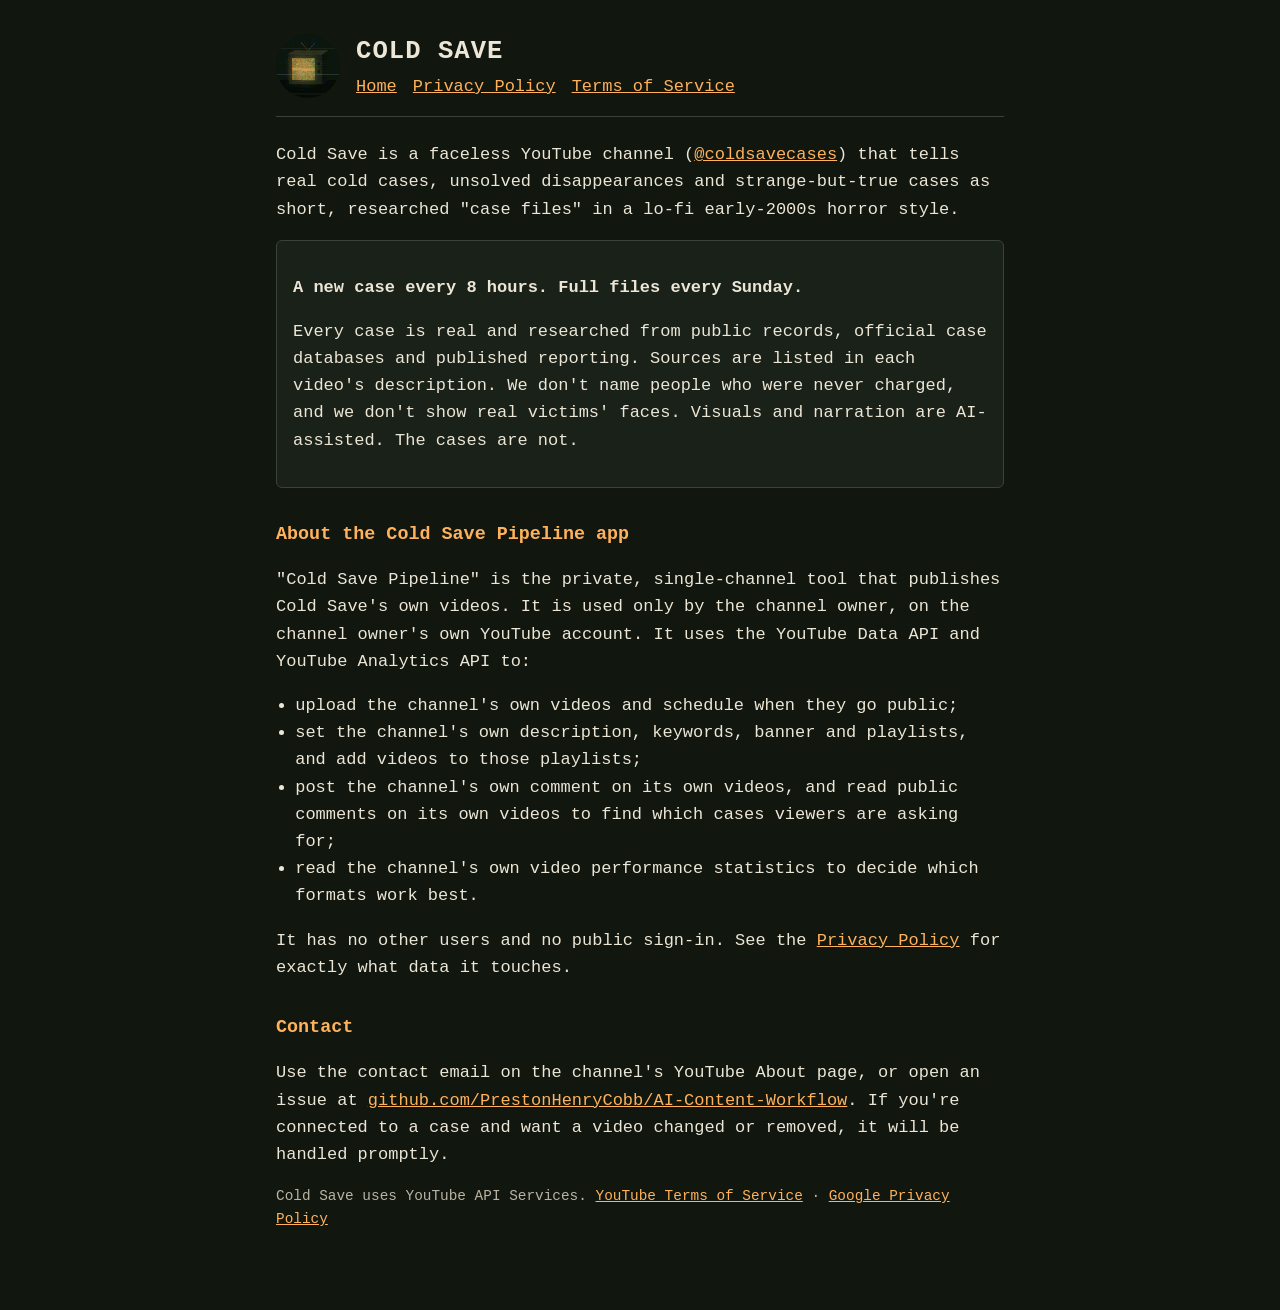
==== site/index.html @ 2d71e060 "Handle @coldsavecases; public home/privacy/terms pages; 30-day API data pruning - brand/identity.yam" ====
<!doctype html><html lang="en"><head><meta charset="utf-8"><meta name="viewport" content="width=device-width,initial-scale=1"><link rel="stylesheet" href="style.css"><title>Cold Save</title><meta name="description" content="Cold Save: real cold cases and unsolved mysteries, told as case files recovered from an unmarked disc."></head><body><main>
<header><img src="logo.png" alt="Cold Save logo"><div><h1>COLD SAVE</h1><nav><a href="./">Home</a><a href="privacy.html">Privacy Policy</a><a href="terms.html">Terms of Service</a></nav></div></header>
<p>Cold Save is a faceless YouTube channel (<a href="https://www.youtube.com/@coldsavecases">@coldsavecases</a>) that tells real cold cases, unsolved disappearances and strange-but-true cases as short, researched "case files" in a lo-fi early-2000s horror style.</p>
<div class="card">
<p><strong>A new case every 8 hours. Full files every Sunday.</strong></p>
<p>Every case is real and researched from public records, official case databases and published reporting. Sources are listed in each video's description. We don't name people who were never charged, and we don't show real victims' faces. Visuals and narration are AI-assisted. The cases are not.</p>
</div>
<h2>About the Cold Save Pipeline app</h2>
<p>"Cold Save Pipeline" is the private, single-channel tool that publishes Cold Save's own videos. It is used only by the channel owner, on the channel owner's own YouTube account. It uses the YouTube Data API and YouTube Analytics API to:</p>
<ul>
<li>upload the channel's own videos and schedule when they go public;</li>
<li>set the channel's own description, keywords, banner and playlists, and add videos to those playlists;</li>
<li>post the channel's own comment on its own videos, and read public comments on its own videos to find which cases viewers are asking for;</li>
<li>read the channel's own video performance statistics to decide which formats work best.</li>
</ul>
<p>It has no other users and no public sign-in. See the <a href="privacy.html">Privacy Policy</a> for exactly what data it touches.</p>
<h2>Contact</h2>
<p>Use the contact email on the channel's YouTube About page, or open an issue at <a href="https://github.com/PrestonHenryCobb/AI-Content-Workflow/issues">github.com/PrestonHenryCobb/AI-Content-Workflow</a>. If you're connected to a case and want a video changed or removed, it will be handled promptly.</p>
<p class="muted">Cold Save uses YouTube API Services. <a href="https://www.youtube.com/t/terms">YouTube Terms of Service</a> · <a href="https://policies.google.com/privacy">Google Privacy Policy</a></p>
</main></body></html>
---- site/style.css ----
:root { --bg: #11160f; --panel: #1a2119; --text: #ece6d6; --muted: #b9b4a4; --accent: #ffb25c; --line: #3a4436; }
* { box-sizing: border-box; }
body { margin: 0; background: var(--bg); color: var(--text); font: 17px/1.6 ui-monospace, "SF Mono", Menlo, Consolas, monospace; }
main { max-width: 760px; margin: 0 auto; padding: 32px 16px 64px; }
header { display: flex; align-items: center; gap: 16px; border-bottom: 1px solid var(--line); padding-bottom: 16px; margin-bottom: 24px; }
header img { width: 64px; height: 64px; border-radius: 50%; image-rendering: pixelated; }
h1 { font-size: 1.6rem; margin: 0; letter-spacing: .04em; }
h2 { font-size: 1.15rem; color: var(--accent); margin-top: 2rem; }
a { color: var(--accent); }
nav a { margin-right: 16px; }
.muted { color: var(--muted); font-size: .9rem; }
.card { background: var(--panel); border: 1px solid var(--line); padding: 16px; border-radius: 6px; }
ul { padding-left: 1.2rem; }
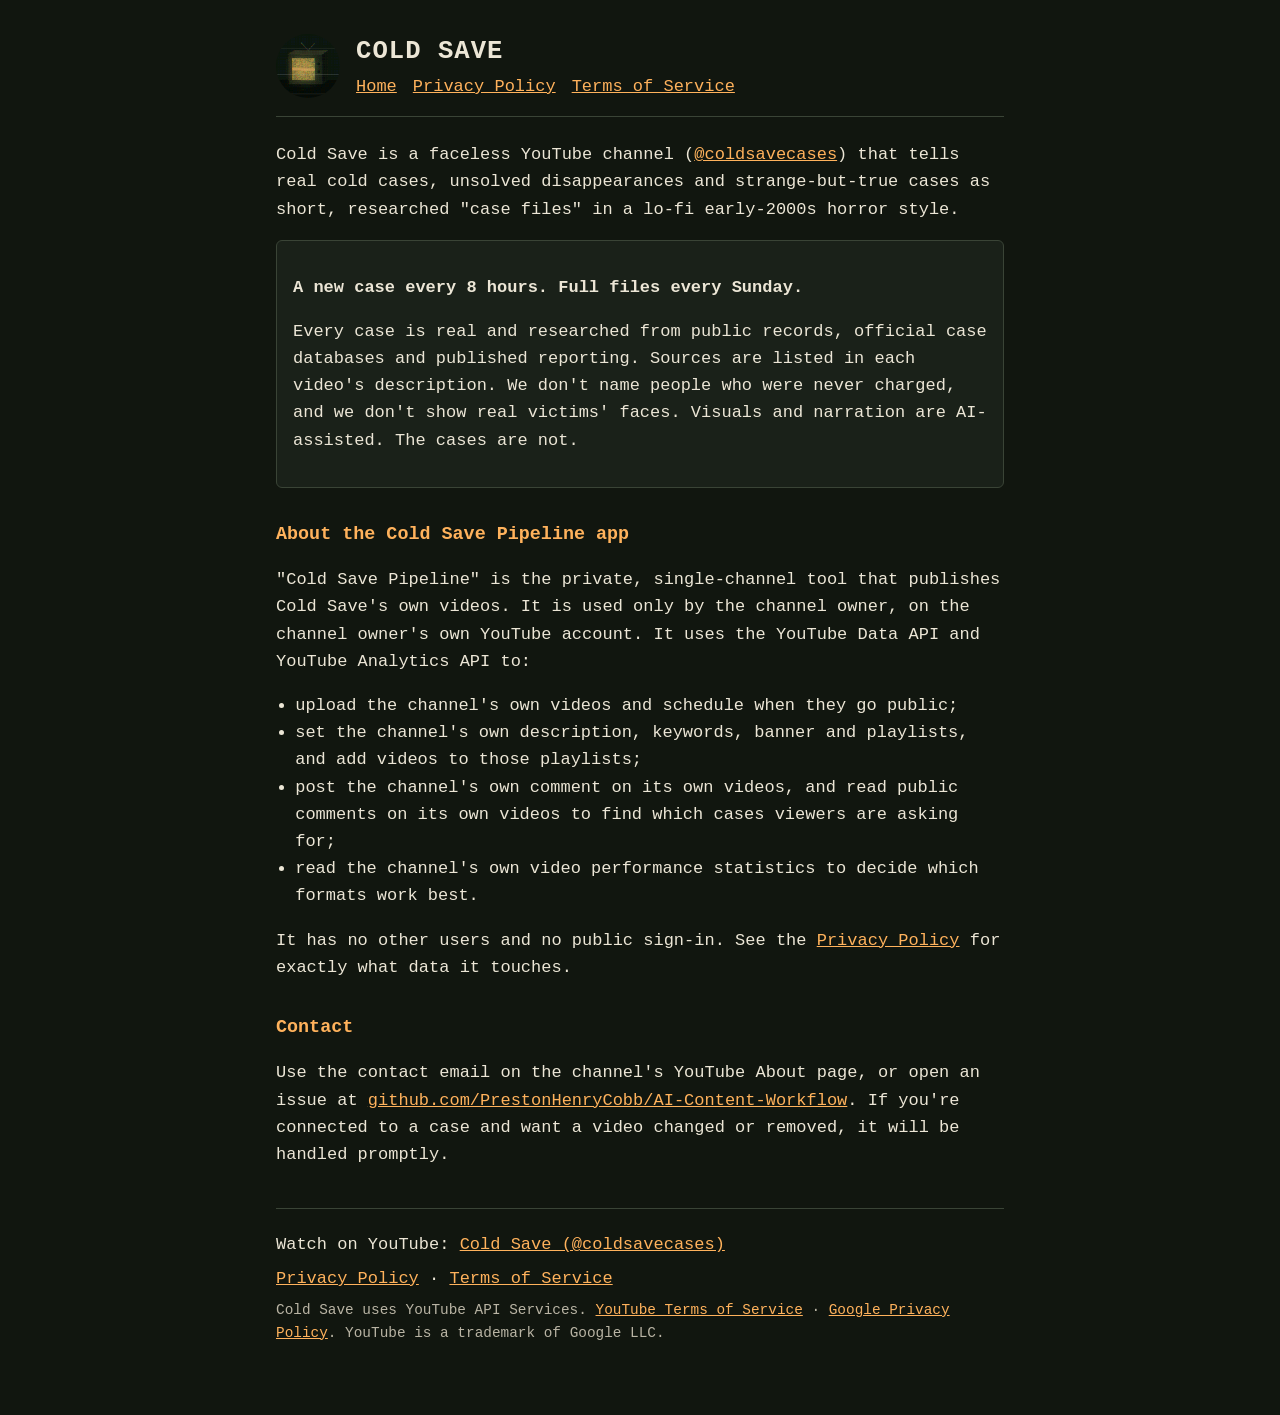
==== commit 5e423370: "Home page: footer with privacy/terms links, YouTube channel link and attribution; homepage screensho" ====
--- a/site/index.html
+++ b/site/index.html
@@ -16,5 +16,9 @@
 <p>It has no other users and no public sign-in. See the <a href="privacy.html">Privacy Policy</a> for exactly what data it touches.</p>
 <h2>Contact</h2>
 <p>Use the contact email on the channel's YouTube About page, or open an issue at <a href="https://github.com/PrestonHenryCobb/AI-Content-Workflow/issues">github.com/PrestonHenryCobb/AI-Content-Workflow</a>. If you're connected to a case and want a video changed or removed, it will be handled promptly.</p>
-<p class="muted">Cold Save uses YouTube API Services. <a href="https://www.youtube.com/t/terms">YouTube Terms of Service</a> · <a href="https://policies.google.com/privacy">Google Privacy Policy</a></p>
+<footer id="site-footer">
+<p>Watch on YouTube: <a href="https://www.youtube.com/@coldsavecases">Cold Save (@coldsavecases)</a></p>
+<p id="legal-links"><a href="privacy.html">Privacy Policy</a> · <a href="terms.html">Terms of Service</a></p>
+<p class="muted">Cold Save uses YouTube API Services. <a href="https://www.youtube.com/t/terms">YouTube Terms of Service</a> · <a href="https://policies.google.com/privacy">Google Privacy Policy</a>. YouTube is a trademark of Google LLC.</p>
+</footer>
 </main></body></html>
--- a/site/style.css
+++ b/site/style.css
@@ -11,3 +11,5 @@
 .muted { color: var(--muted); font-size: .9rem; }
 .card { background: var(--panel); border: 1px solid var(--line); padding: 16px; border-radius: 6px; }
 ul { padding-left: 1.2rem; }
+footer { border-top: 1px solid var(--line); margin-top: 2.5rem; padding-top: 1rem; }
+footer p { margin: .4rem 0; }
